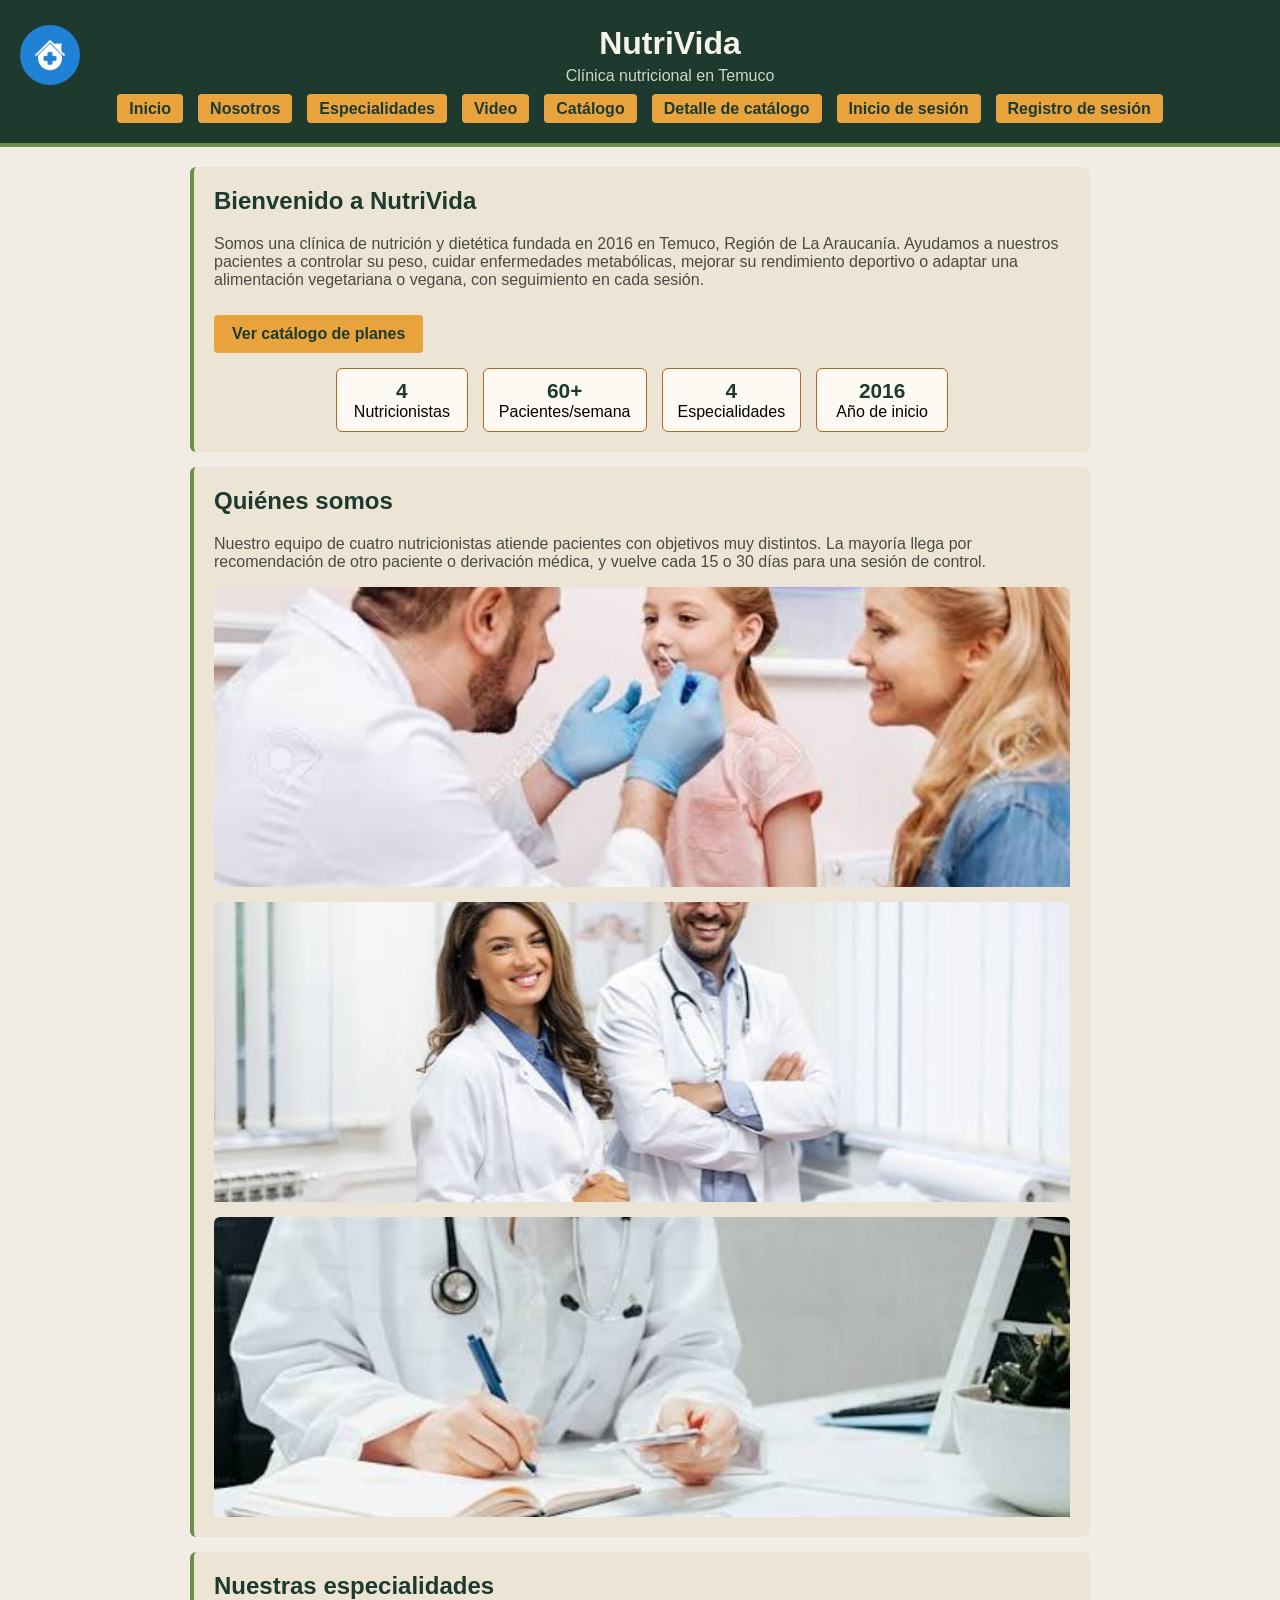
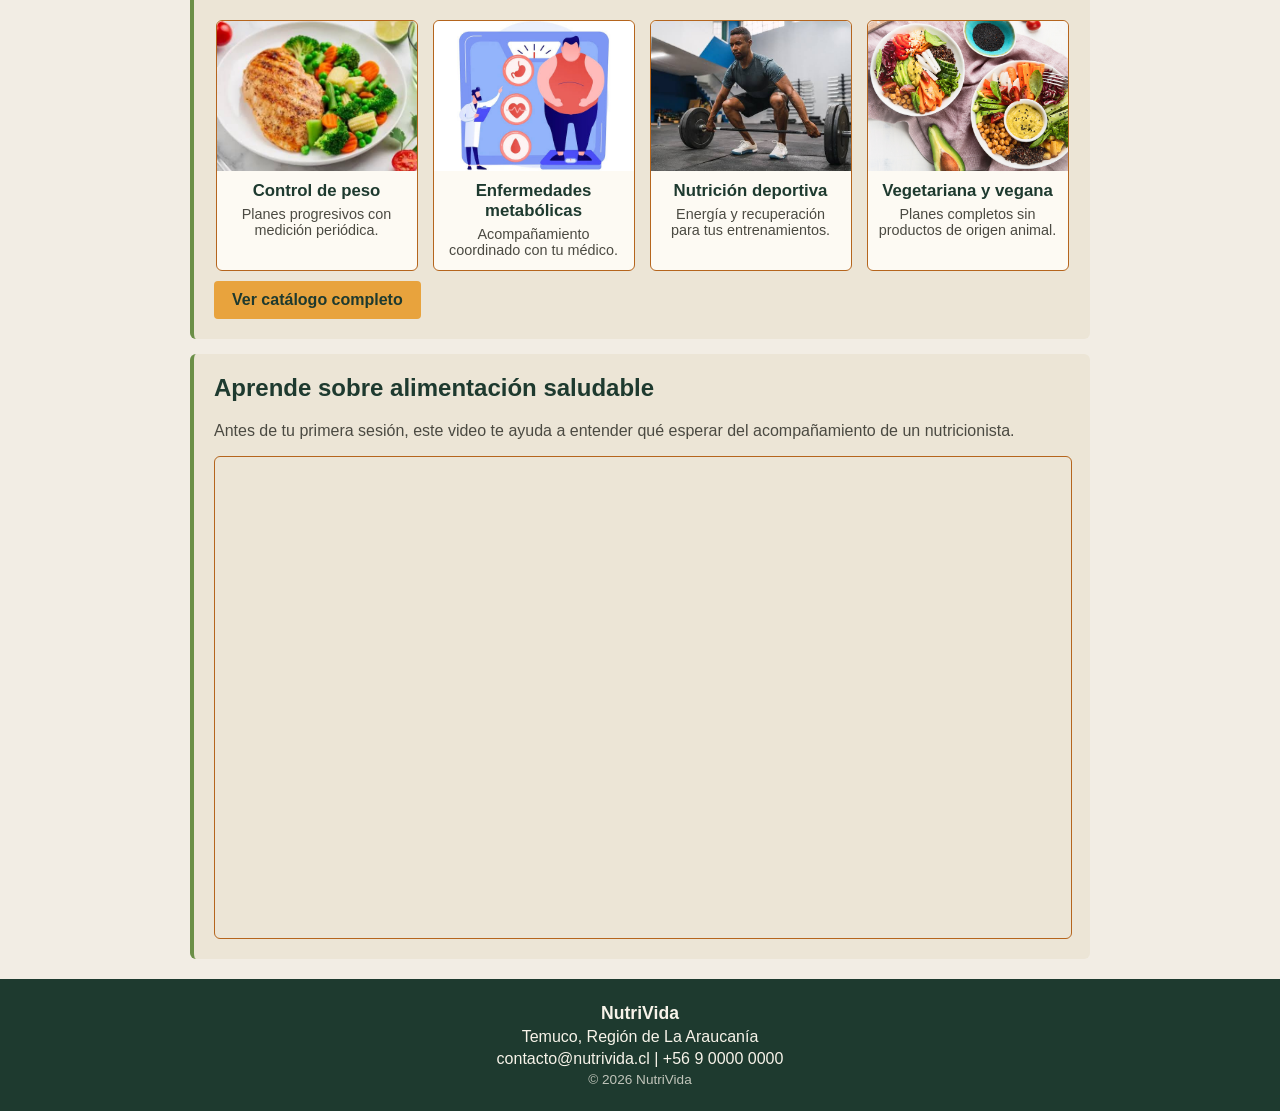
==== index.html @ 9549666c "proyecto fullstack" ====
<!DOCTYPE html>
<html lang="es">
<head>
<meta charset="UTF-8">
<meta name="viewport" content="width=device-width, initial-scale=1.0">
<title>NutriVida — Clínica Nutricional en Temuco</title>
<link rel="stylesheet" href="css/style.css">
</head>
<body>

<header id="encabezado">
    <img src="img/logotipo.jpg" alt="Logotipo" class="logo">
    <h1 class="titulo-marca">NutriVida</h1>
    <p class="subtitulo-marca">Clínica nutricional en Temuco</p>

    <nav id="menu-principal">
        <ul class="menu-lista">
            <li><a href="index.html" class="enlace-menu">Inicio</a></li>
            <li><a href="#nosotros" class="enlace-menu">Nosotros</a></li>
            <li><a href="#especialidades" class="enlace-menu">Especialidades</a></li>
            <li><a href="#video" class="enlace-menu">Video</a></li>
            <li><a href="servicios.html" class="enlace-menu">Catálogo</a></li>
            <li><a href="contacto.html" class="enlace-menu">Detalle de catálogo</a></li>
            <li><a href="login.html" class="enlace-menu">Inicio de sesión</a></li>
            <li><a href="login.html" class="enlace-menu">Registro de sesión</a></li>
        </ul>
    </nav>
</header>

<main id="contenido">

    <section class="seccion" id="presentacion">
        <h2 class="titulo-seccion">Bienvenido a NutriVida</h2>
        <p class="texto-seccion">
            Somos una clínica de nutrición y dietética fundada en 2016 en
            Temuco, Región de La Araucanía. Ayudamos a nuestros pacientes a
            controlar su peso, cuidar enfermedades metabólicas, mejorar su
            rendimiento deportivo o adaptar una alimentación vegetariana o
            vegana, con seguimiento en cada sesión.
        </p>
        <a href="servicios.html" class="boton">Ver catálogo de planes</a>

        <div class="dato-clinica">
            <div><strong>4</strong>Nutricionistas</div>
            <div><strong>60+</strong>Pacientes/semana</div>
            <div><strong>4</strong>Especialidades</div>
            <div><strong>2016</strong>Año de inicio</div>
        </div>
    </section>

    <section class="seccion" id="nosotros">
        <h2 class="titulo-seccion">Quiénes somos</h2>
        <p class="texto-seccion">
            Nuestro equipo de cuatro nutricionistas atiende pacientes con
            objetivos muy distintos. La mayoría llega por recomendación de
            otro paciente o derivación médica, y vuelve cada 15 o 30 días
            para una sesión de control.
        </p>

        <div class="galeria">
            <div class="espacio-imagen">
                <img src="img/fotodoctor1.jpg" alt="Verduras y frutas frescas">
            </div>
            <div class="espacio-imagen">
                <img src="img/fotodoctor2.jpg" alt="Frutas variadas en un bowl">
            </div>
            <div class="espacio-imagen">
                <img src="img/fotodoctor3.jpg" alt="Consulta nutricional">
            </div>
        </div>
    </section>

    <section class="seccion" id="especialidades">
        <h2 class="titulo-seccion">Nuestras especialidades</h2>

        <div class="galeria">
            <div class="tarjeta">
                <div class="espacio-imagen2">
                    <img src="img/control_de_peso.jpg" alt="Control de peso">
                </div>
                <h3 class="titulo-tarjeta">Control de peso</h3>
                <p class="texto-tarjeta">Planes progresivos con medición periódica.</p>
            </div>

            <div class="tarjeta">
                <div class="espacio-imagen2">
                    <img src="img/enfermedad_metabolica.jpg" alt="Enfermedades metabólicas">
                </div>
                <h3 class="titulo-tarjeta">Enfermedades metabólicas</h3>
                <p class="texto-tarjeta">Acompañamiento coordinado con tu médico.</p>
            </div>

            <div class="tarjeta">
                <div class="espacio-imagen2">
                    <img src="img/nutricion_deportiva.jpg" alt="Nutrición deportiva">
                </div>
                <h3 class="titulo-tarjeta">Nutrición deportiva</h3>
                <p class="texto-tarjeta">Energía y recuperación para tus entrenamientos.</p>
            </div>

            <div class="tarjeta">
                <div class="espacio-imagen2">
                    <img src="img/alimentacion_vegetariana.png" alt="Alimentación vegetariana y vegana">
                </div>
                <h3 class="titulo-tarjeta">Vegetariana y vegana</h3>
                <p class="texto-tarjeta">Planes completos sin productos de origen animal.</p>
            </div>
        </div>

        <a href="servicios.html" class="boton">Ver catálogo completo</a>
    </section>

    <section class="seccion" id="video">
        <h2 class="titulo-seccion">Aprende sobre alimentación saludable</h2>
        <p class="texto-seccion">Antes de tu primera sesión, este video te ayuda a entender qué esperar del acompañamiento de un nutricionista.</p>
        <div class="video-caja">
            <iframe src="https://www.youtube.com/embed/z9ov3C7XM3o?si=pZevfu4hMhhx1MnM" title="Comida saludable" allowfullscreen></iframe>
        </div>
    </section>

</main>

<footer id="pie">
    <p class="pie-marca">NutriVida</p>
    <p class="pie-texto">Temuco, Región de La Araucanía</p>
    <p class="pie-texto">contacto@nutrivida.cl | +56 9 0000 0000</p>
    <p class="pie-texto pie-copyright">&copy; 2026 NutriVida</p>
</footer>

</body>
</html>
---- css/style.css ----
body{
    font-family: Verdana, Geneva, Tahoma, sans-serif;
    background-color: #f2ede4;
    padding: 0;
    margin: 0;
}

#encabezado{
    background-color: #1e3a2f;
    color: #f7f3e9;
    text-align: center;
    padding: 25px 20px;
    border-bottom: 4px solid #6b8f47;
}

.logo{
    width: 60px;
    height: 60px;
    object-fit: contain;
    border-radius: 50%;
    float: left;
}

.titulo-marca{
    margin: 0;
    font-size: 2em;
}

.subtitulo-marca{
    margin: 5px 0 0;
    color: #cbd8c4;
}

.menu-lista{
    list-style: none;
    display: flex;
    gap: 15px;
    padding: 0;
    margin: 15px 0 0;
    justify-content: center;
    flex-wrap: wrap;
}

.enlace-menu{
    text-decoration: none;
    color: #1e3a2f;
    background-color: #e8a33d;
    padding: 6px 12px;
    border-radius: 4px;
    font-weight: bold;
}

.enlace-menu:hover{
    background-color: #c9821f;
}

#contenido{
    margin: 20px auto;
    max-width: 900px;
    padding: 0 15px;
}

.seccion{
    background-color: #ece5d6;
    padding: 20px;
    border-radius: 6px;
    margin-bottom: 15px;
    border-left: 4px solid #6b8f47;
}

.titulo-seccion{
    color: #1e3a2f;
    margin-top: 0;
}

.texto-seccion{
    color: #4b4a42;
}

.boton{
    display: inline-block;
    text-decoration: none;
    background-color: #e8a33d;
    color: #1e3a2f;
    padding: 10px 18px;
    border-radius: 4px;
    font-weight: bold;
    margin-top: 10px;
}

.boton:hover{
    background-color: #c9821f;
}

.galeria{
    display: flex;
    gap: 15px;
    flex-wrap: wrap;
    justify-content: center;
}

.tarjeta{
    background-color: #fdfaf3;
    border: 1px solid #b5651d;
    border-radius: 6px;
    text-align: center;
    width: 200px;
    padding-bottom: 12px;
}

.espacio-imagen{
    width: 100%;
    height: 300px;
    border-radius: 6px 6px 0 0;
    overflow: hidden;
}

.espacio-imagen img{
    width: 100%;
    height: 100%;
    object-fit: cover;
    display: block;
}

.espacio-imagen2{
    width: 100%;
    height: 150px;
    border-radius: 6px 6px 0 0;
    overflow: hidden;
}

.espacio-imagen2 img{
    width: 100%;
    height: 100%;
    object-fit: cover;
    display: block;
}

.titulo-tarjeta{
    margin: 10px 0 5px;
    color: #1e3a2f;
    font-size: 1.05em;
}

.texto-tarjeta{
    margin: 0 10px;
    font-size: 0.9em;
    color: #4b4a42;
}

.dato-clinica{
    display: flex;
    gap: 15px;
    flex-wrap: wrap;
    justify-content: center;
    text-align: center;
    margin-top: 15px;
}

.dato-clinica div{
    background-color: #fdfaf3;
    border: 1px solid #b5651d;
    border-radius: 6px;
    padding: 10px 15px;
    min-width: 100px;
}

.dato-clinica strong{
    display: block;
    font-size: 1.3em;
    color: #1e3a2f;
}

.video-caja{
    position: relative;
    width: 100%;
    padding-top: 56.25%;
    border-radius: 6px;
    overflow: hidden;
    border: 1px solid #b5651d;
}

.video-caja iframe{
    position: absolute;
    top: 0;
    left: 0;
    width: 100%;
    height: 100%;
    border: 0;
}

#pie{
    background-color: #1e3a2f;
    text-align: center;
    padding: 20px;
    color: #f7f3e9;
}

.pie-marca{
    margin: 4px 0;
    font-weight: bold;
    font-size: 1.1em;
}

.pie-texto{
    margin: 4px 0;
}

.pie-copyright{
    opacity: 0.75;
    font-size: 0.85em;
}
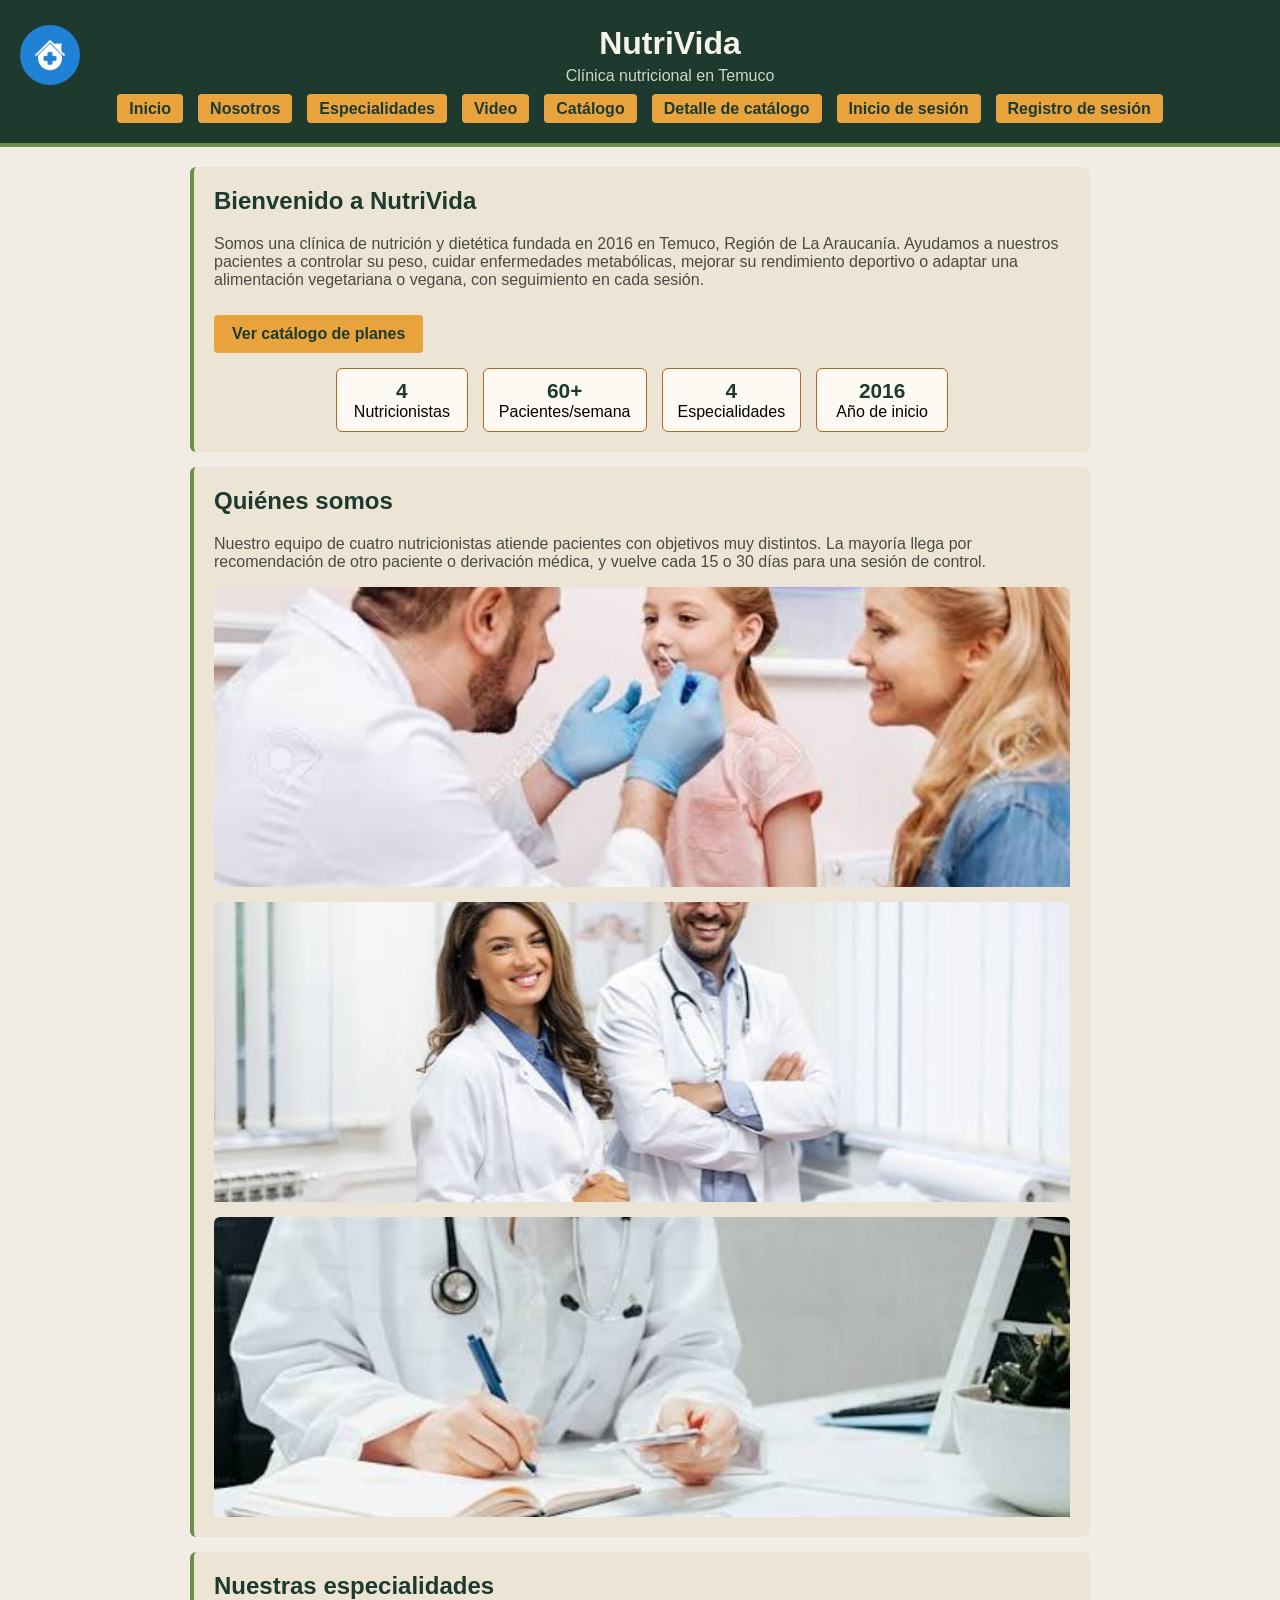
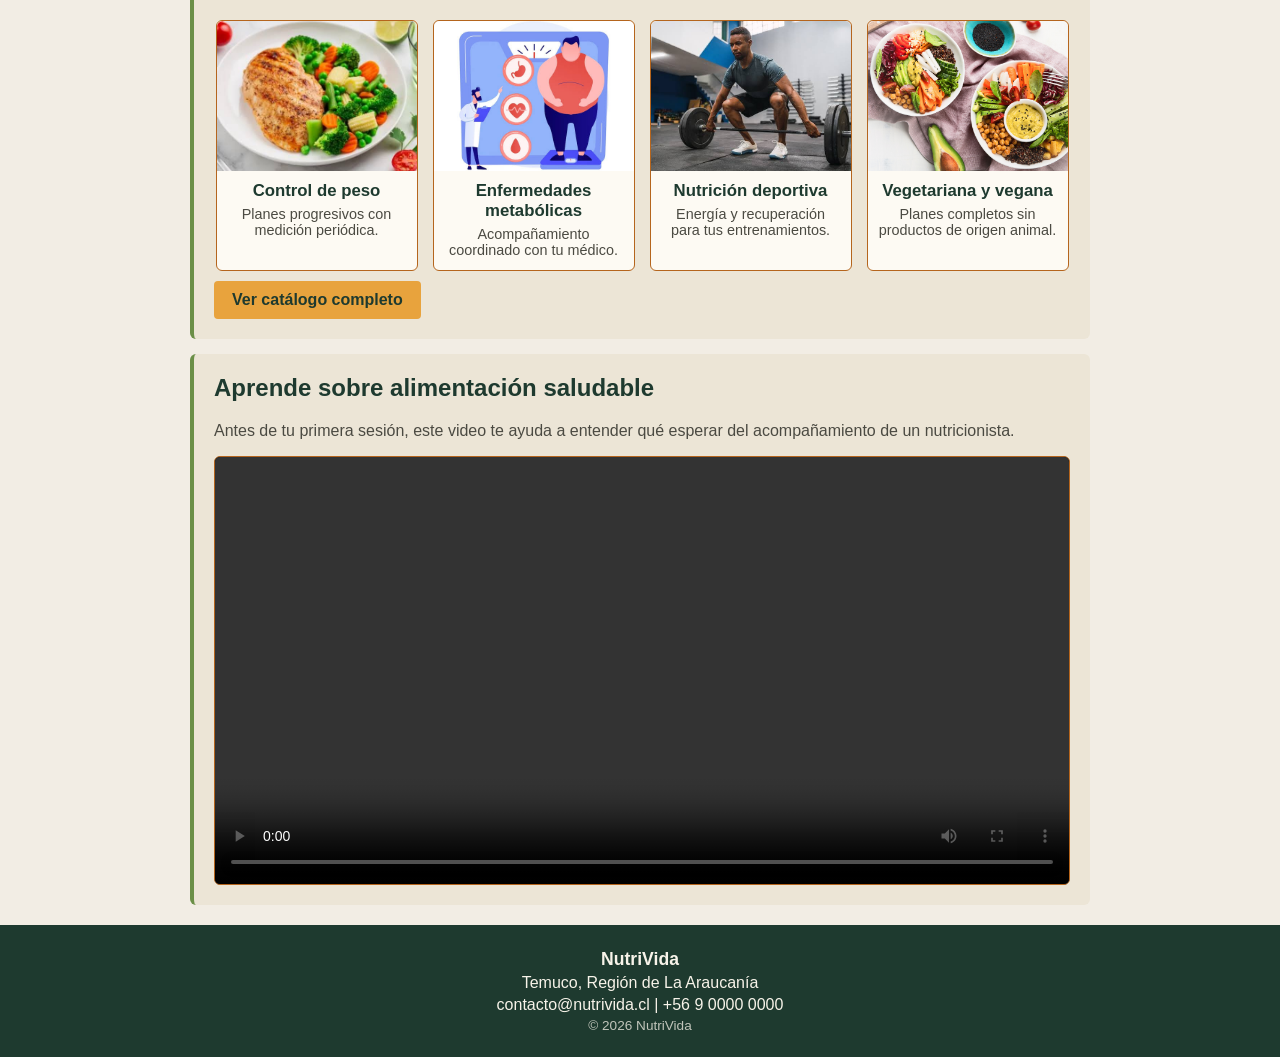
==== commit 53530eef: "Se cambio el video" ====
--- a/index.html
+++ b/index.html
@@ -8,7 +8,7 @@
 </head>
 <body>
 
-<header id="encabezado">
+<header id="encabezado" class="encabezado">
     <img src="img/logotipo.jpg" alt="Logotipo" class="logo">
     <h1 class="titulo-marca">NutriVida</h1>
     <p class="subtitulo-marca">Clínica nutricional en Temuco</p>
@@ -22,12 +22,12 @@
             <li><a href="servicios.html" class="enlace-menu">Catálogo</a></li>
             <li><a href="contacto.html" class="enlace-menu">Detalle de catálogo</a></li>
             <li><a href="login.html" class="enlace-menu">Inicio de sesión</a></li>
-            <li><a href="login.html" class="enlace-menu">Registro de sesión</a></li>
+            <li><a href="registro.html" class="enlace-menu">Registro de sesión</a></li>
         </ul>
     </nav>
 </header>
 
-<main id="contenido">
+<main id="contenido" class="contenido">
 
     <section class="seccion" id="presentacion">
         <h2 class="titulo-seccion">Bienvenido a NutriVida</h2>
@@ -114,13 +114,13 @@
         <h2 class="titulo-seccion">Aprende sobre alimentación saludable</h2>
         <p class="texto-seccion">Antes de tu primera sesión, este video te ayuda a entender qué esperar del acompañamiento de un nutricionista.</p>
         <div class="video-caja">
-            <iframe src="https://www.youtube.com/embed/z9ov3C7XM3o?si=pZevfu4hMhhx1MnM" title="Comida saludable" allowfullscreen></iframe>
+            <video src="Alimentación Saludable.mp4" title="Comida saludable" controls class="mi-video"></video>
         </div>
     </section>
 
 </main>
 
-<footer id="pie">
+<footer id="pie" class="pie">
     <p class="pie-marca">NutriVida</p>
     <p class="pie-texto">Temuco, Región de La Araucanía</p>
     <p class="pie-texto">contacto@nutrivida.cl | +56 9 0000 0000</p>
--- a/css/style.css
+++ b/css/style.css
@@ -1,3 +1,4 @@
+/* estilos generales de la pagina */
 body{
     font-family: Verdana, Geneva, Tahoma, sans-serif;
     background-color: #f2ede4;
@@ -5,7 +6,8 @@
     margin: 0;
 }
 
-#encabezado{
+/* encabezado con el logo y el menu */
+.encabezado{
     background-color: #1e3a2f;
     color: #f7f3e9;
     text-align: center;
@@ -13,6 +15,7 @@
     border-bottom: 4px solid #6b8f47;
 }
 
+/* tamaño y forma del logo */
 .logo{
     width: 60px;
     height: 60px;
@@ -21,16 +24,19 @@
     float: left;
 }
 
+/* titulo NutriVida */
 .titulo-marca{
     margin: 0;
     font-size: 2em;
 }
 
+/* texto de abajo del titulo */
 .subtitulo-marca{
     margin: 5px 0 0;
     color: #cbd8c4;
 }
 
+/* lista del menu de navegacion */
 .menu-lista{
     list-style: none;
     display: flex;
@@ -41,6 +47,7 @@
     flex-wrap: wrap;
 }
 
+/* links del menu */
 .enlace-menu{
     text-decoration: none;
     color: #1e3a2f;
@@ -50,16 +57,19 @@
     font-weight: bold;
 }
 
+/* efecto al pasar el mouse por el menu */
 .enlace-menu:hover{
     background-color: #c9821f;
 }
 
-#contenido{
+/* contenedor principal, centra el contenido */
+.contenido{
     margin: 20px auto;
     max-width: 900px;
     padding: 0 15px;
 }
 
+/* caja de cada seccion de la pagina */
 .seccion{
     background-color: #ece5d6;
     padding: 20px;
@@ -68,15 +78,18 @@
     border-left: 4px solid #6b8f47;
 }
 
+/* titulo de cada seccion */
 .titulo-seccion{
     color: #1e3a2f;
     margin-top: 0;
 }
 
+/* texto normal de cada seccion */
 .texto-seccion{
     color: #4b4a42;
 }
 
+/* botones tipo "ver catalogo" */
 .boton{
     display: inline-block;
     text-decoration: none;
@@ -92,6 +105,7 @@
     background-color: #c9821f;
 }
 
+/* fila donde van las tarjetas/imagenes */
 .galeria{
     display: flex;
     gap: 15px;
@@ -99,6 +113,7 @@
     justify-content: center;
 }
 
+/* tarjeta de cada especialidad */
 .tarjeta{
     background-color: #fdfaf3;
     border: 1px solid #b5651d;
@@ -108,6 +123,7 @@
     padding-bottom: 12px;
 }
 
+/* recuadro grande de imagen (seccion nosotros) */
 .espacio-imagen{
     width: 100%;
     height: 300px;
@@ -122,6 +138,7 @@
     display: block;
 }
 
+/* recuadro chico de imagen (tarjetas especialidades) */
 .espacio-imagen2{
     width: 100%;
     height: 150px;
@@ -136,18 +153,21 @@
     display: block;
 }
 
+/* titulo dentro de la tarjeta */
 .titulo-tarjeta{
     margin: 10px 0 5px;
     color: #1e3a2f;
     font-size: 1.05em;
 }
 
+/* texto dentro de la tarjeta */
 .texto-tarjeta{
     margin: 0 10px;
     font-size: 0.9em;
     color: #4b4a42;
 }
 
+/* fila con los numeros/datos de la clinica */
 .dato-clinica{
     display: flex;
     gap: 15px;
@@ -157,6 +177,7 @@
     margin-top: 15px;
 }
 
+/* cada cuadro de dato */
 .dato-clinica div{
     background-color: #fdfaf3;
     border: 1px solid #b5651d;
@@ -165,47 +186,50 @@
     min-width: 100px;
 }
 
+/* numero grande dentro del dato */
 .dato-clinica strong{
     display: block;
     font-size: 1.3em;
     color: #1e3a2f;
 }
 
+/* caja del video, solo para el borde y las esquinas */
 .video-caja{
-    position: relative;
-    width: 100%;
-    padding-top: 56.25%;
     border-radius: 6px;
     overflow: hidden;
     border: 1px solid #b5651d;
-}
-
-.video-caja iframe{
-    position: absolute;
-    top: 0;
-    left: 0;
-    width: 100%;
-    height: 100%;
-    border: 0;
-}
-
-#pie{
+    background-color: #000;
+}
+
+/* el video, que ocupe todo el ancho de la caja */
+.mi-video{
+    width: 100%;
+    height: auto;
+    max-height: 600px;
+    display: block;
+}
+
+/* pie de pagina */
+.pie{
     background-color: #1e3a2f;
     text-align: center;
     padding: 20px;
     color: #f7f3e9;
 }
 
+/* nombre de la clinica en el pie */
 .pie-marca{
     margin: 4px 0;
     font-weight: bold;
     font-size: 1.1em;
 }
 
+/* datos de contacto en el pie */
 .pie-texto{
     margin: 4px 0;
 }
 
+/* linea de copyright, un poco mas tenue */
 .pie-copyright{
     opacity: 0.75;
     font-size: 0.85em;
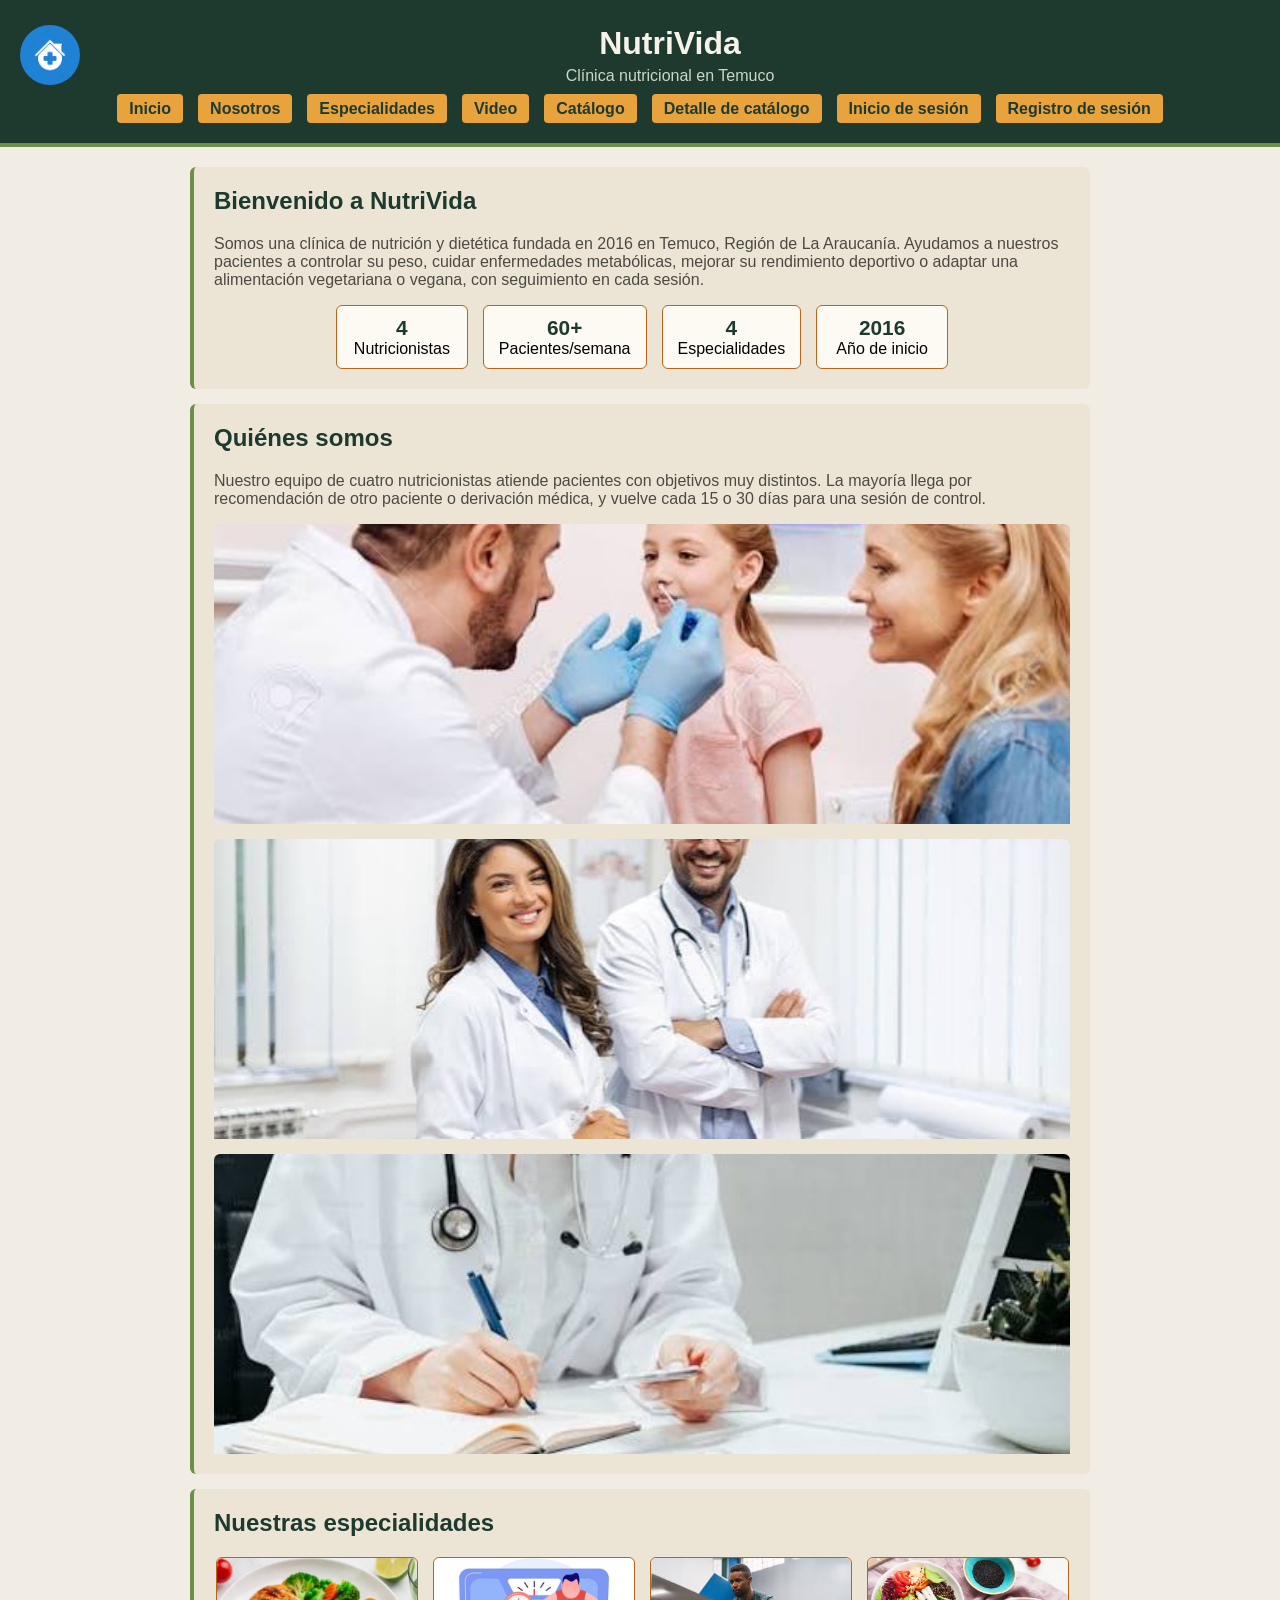
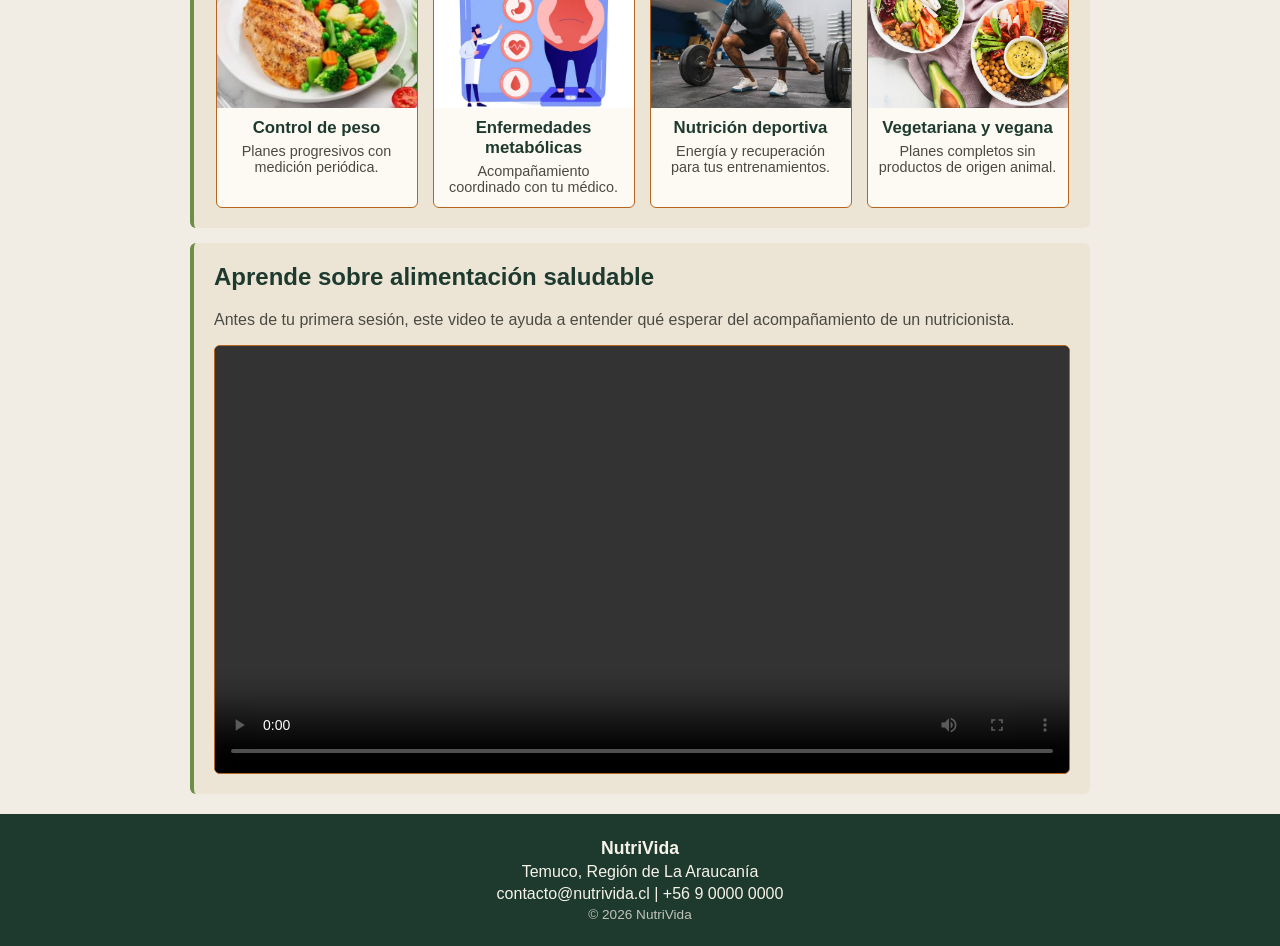
==== commit 3e8f2738: "pequeños cambios" ====
--- a/index.html
+++ b/index.html
@@ -38,7 +38,6 @@
             rendimiento deportivo o adaptar una alimentación vegetariana o
             vegana, con seguimiento en cada sesión.
         </p>
-        <a href="servicios.html" class="boton">Ver catálogo de planes</a>
 
         <div class="dato-clinica">
             <div><strong>4</strong>Nutricionistas</div>
@@ -107,14 +106,13 @@
             </div>
         </div>
 
-        <a href="servicios.html" class="boton">Ver catálogo completo</a>
     </section>
 
     <section class="seccion" id="video">
         <h2 class="titulo-seccion">Aprende sobre alimentación saludable</h2>
         <p class="texto-seccion">Antes de tu primera sesión, este video te ayuda a entender qué esperar del acompañamiento de un nutricionista.</p>
         <div class="video-caja">
-            <video src="Alimentación Saludable.mp4" title="Comida saludable" controls class="mi-video"></video>
+            <video src="videos/Alimentación Saludable.mp4" title="Comida saludable" controls class="mi-video"></video>
         </div>
     </section>
 
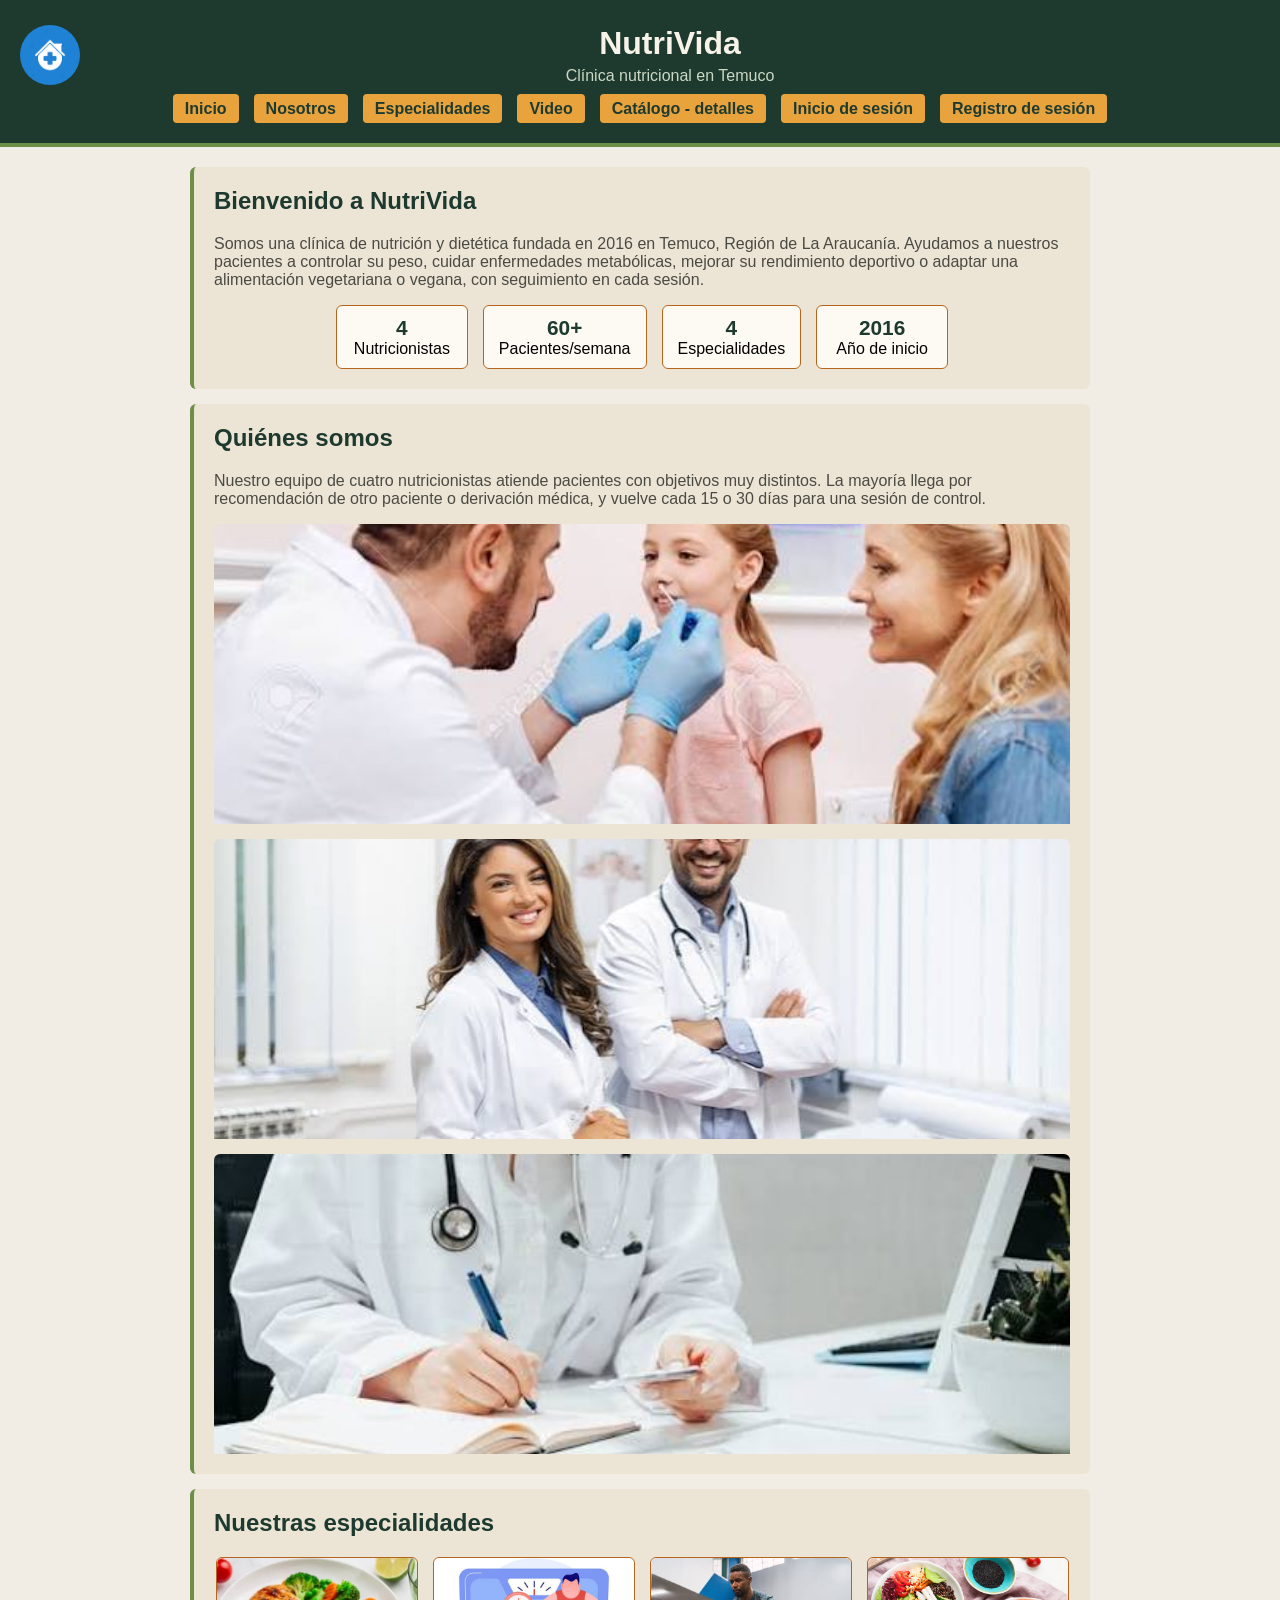
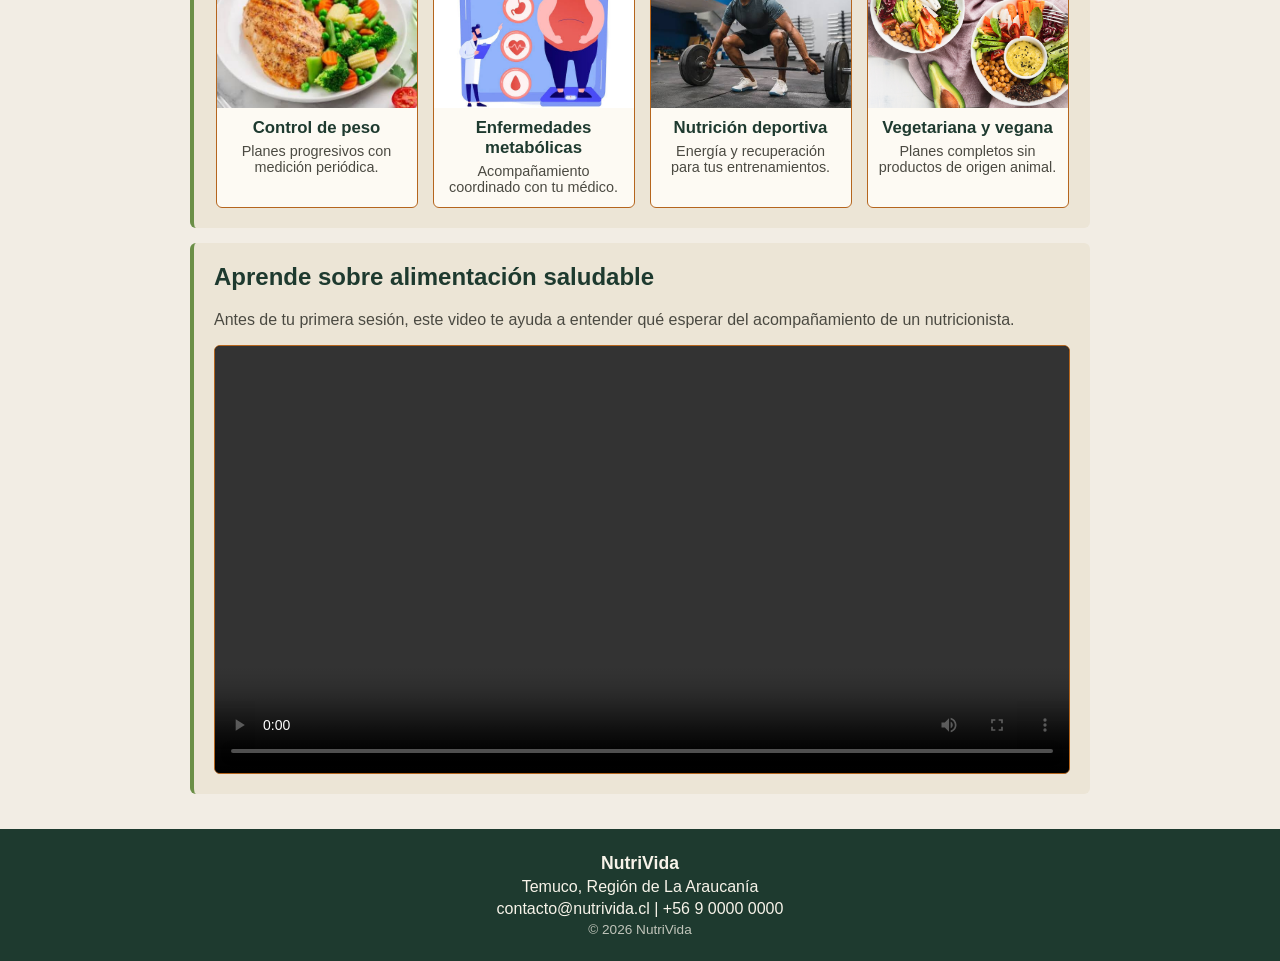
==== commit d84de143: "trabajo terminado" ====
--- a/index.html
+++ b/index.html
@@ -19,8 +19,7 @@
             <li><a href="#nosotros" class="enlace-menu">Nosotros</a></li>
             <li><a href="#especialidades" class="enlace-menu">Especialidades</a></li>
             <li><a href="#video" class="enlace-menu">Video</a></li>
-            <li><a href="servicios.html" class="enlace-menu">Catálogo</a></li>
-            <li><a href="contacto.html" class="enlace-menu">Detalle de catálogo</a></li>
+            <li><a href="servicio.html" class="enlace-menu">Catálogo - detalles</a></li>
             <li><a href="login.html" class="enlace-menu">Inicio de sesión</a></li>
             <li><a href="registro.html" class="enlace-menu">Registro de sesión</a></li>
         </ul>
--- a/css/style.css
+++ b/css/style.css
@@ -4,6 +4,9 @@
     background-color: #f2ede4;
     padding: 0;
     margin: 0;
+    min-height: 100vh;
+    display: flex;
+    flex-direction: column;
 }
 
 /* encabezado con el logo y el menu */
@@ -89,7 +92,7 @@
     color: #4b4a42;
 }
 
-/* botones tipo "ver catalogo" */
+/* botones de "ver catalogo" */
 .boton{
     display: inline-block;
     text-decoration: none;
@@ -193,7 +196,7 @@
     color: #1e3a2f;
 }
 
-/* caja del video, solo para el borde y las esquinas */
+/* caja que envuelve el video, solo para el borde y las esquinas */
 .video-caja{
     border-radius: 6px;
     overflow: hidden;
@@ -201,7 +204,7 @@
     background-color: #000;
 }
 
-/* el video, que ocupe todo el ancho de la caja */
+/* el video, mantiene su propia proporcion */
 .mi-video{
     width: 100%;
     height: auto;
